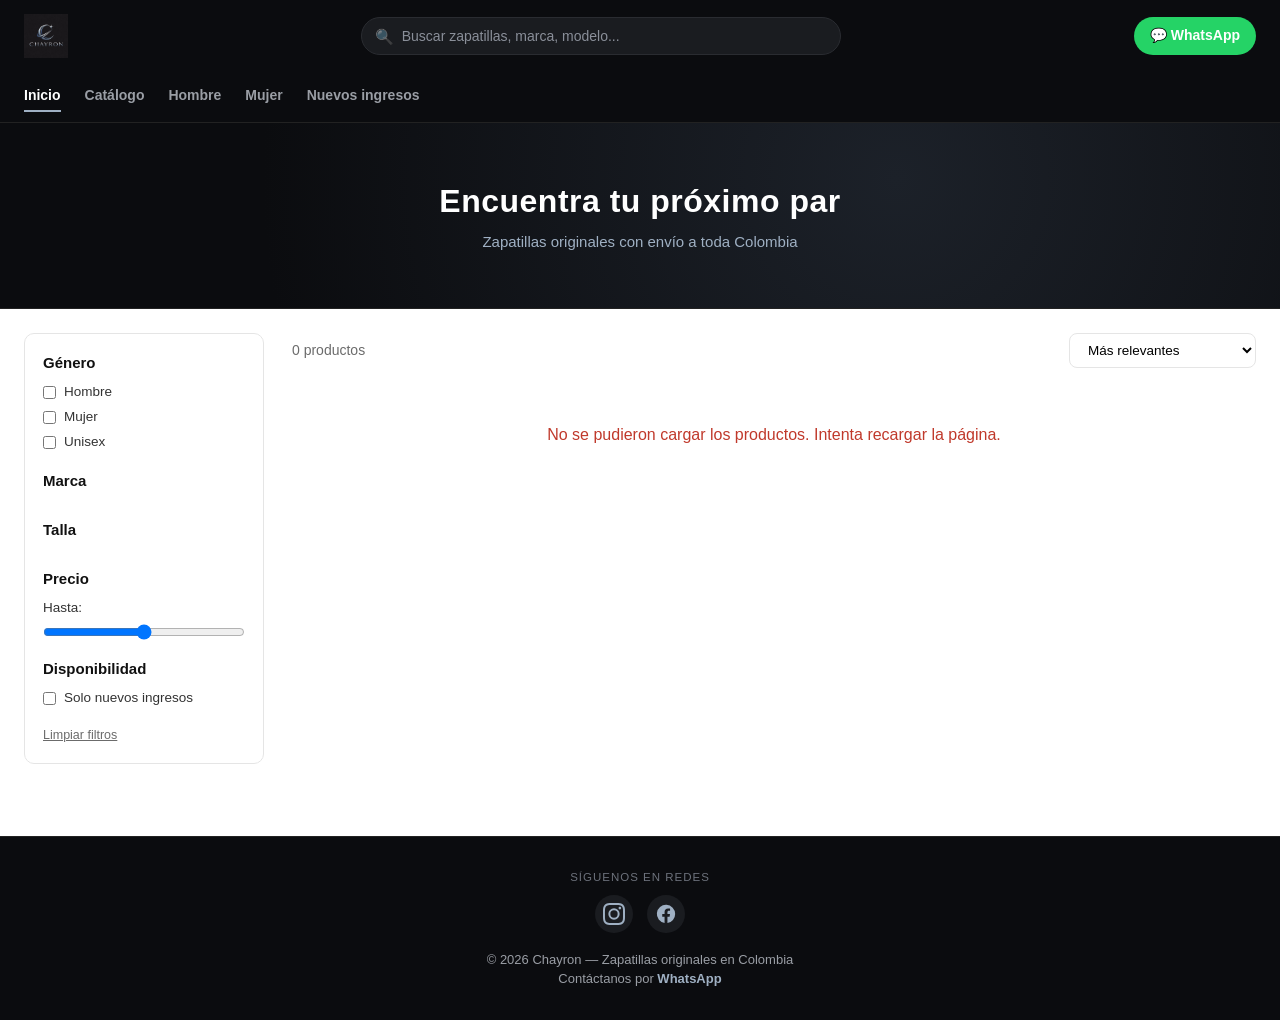
==== index.html @ 9e86478f "Add files via upload" ====
<!DOCTYPE html>
<html lang="es">
<head>
<meta charset="UTF-8" />
<meta name="viewport" content="width=device-width, initial-scale=1.0" />
<title>Chayron | Tienda de Zapatillas</title>
<link rel="stylesheet" href="styles.css" />
</head>
<body>

<header class="header">
  <div class="header__top">
    <a href="index.html" class="logo">
      <img src="logo.png" alt="Chayron" />
    </a>
    <div class="search-bar">
      <span class="icono-buscar">🔍</span>
      <input type="text" id="buscador" placeholder="Buscar zapatillas, marca, modelo..." />
    </div>
    <div class="header__acciones">
      <a class="btn-whatsapp" id="btn-whatsapp-header" href="#" target="_blank">
        💬 WhatsApp
      </a>
    </div>
  </div>
  <nav class="header__nav">
    <a href="index.html" class="activo">Inicio</a>
    <a href="#" data-categoria="todas">Catálogo</a>
    <a href="#" data-categoria="hombre">Hombre</a>
    <a href="#" data-categoria="mujer">Mujer</a>
    <a href="#" data-nuevo="1">Nuevos ingresos</a>
  </nav>
</header>

<section class="hero">
  <h1>Encuentra tu próximo par</h1>
  <p>Zapatillas originales con envío a toda Colombia</p>
</section>

<main class="contenido">

  <aside class="filtros">
    <h3>Género</h3>
    <div class="filtro-grupo" id="filtro-genero">
      <label><input type="checkbox" value="hombre" /> Hombre</label>
      <label><input type="checkbox" value="mujer" /> Mujer</label>
      <label><input type="checkbox" value="unisex" /> Unisex</label>
    </div>

    <h3>Marca</h3>
    <div class="filtro-grupo" id="filtro-marca">
      <!-- se llena dinámicamente desde app.js -->
    </div>

    <h3>Talla</h3>
    <div class="filtro-tallas" id="filtro-talla">
      <!-- se llena dinámicamente desde app.js -->
    </div>

    <h3>Precio</h3>
    <div class="filtro-grupo">
      <label>Hasta: <span id="precio-max-label"></span></label>
      <input type="range" id="precio-max" min="0" max="1000000" step="10000" />
    </div>

    <h3>Disponibilidad</h3>
    <div class="filtro-grupo">
      <label><input type="checkbox" id="filtro-nuevo" /> Solo nuevos ingresos</label>
    </div>

    <button class="btn-limpiar-filtros" id="btn-limpiar">Limpiar filtros</button>
  </aside>

  <section class="resultados">
    <div class="barra-resultados">
      <span class="barra-resultados__conteo" id="conteo-resultados">0 productos</span>
      <select class="orden-select" id="orden-select">
        <option value="relevancia">Más relevantes</option>
        <option value="precio-asc">Precio: menor a mayor</option>
        <option value="precio-desc">Precio: mayor a menor</option>
        <option value="nuevo">Más nuevos</option>
      </select>
    </div>

    <div class="grid-productos" id="grid-productos">
      <!-- productos renderizados por app.js -->
    </div>

    <div class="paginacion" id="paginacion"></div>
  </section>

</main>

<footer class="footer">
  <p class="footer__redes-label">Síguenos en redes</p>
  <div class="footer__redes">
    <a href="#" id="link-instagram" target="_blank" rel="noopener" aria-label="Instagram">
      <svg viewBox="0 0 24 24" width="22" height="22" fill="currentColor"><path d="M12 2.2c3.2 0 3.58.01 4.85.07 1.17.05 1.8.25 2.23.41.56.22.96.48 1.38.9.42.42.68.82.9 1.38.16.42.36 1.06.41 2.23.06 1.27.07 1.65.07 4.85s-.01 3.58-.07 4.85c-.05 1.17-.25 1.8-.41 2.23-.22.56-.48.96-.9 1.38-.42.42-.82.68-1.38.9-.42.16-1.06.36-2.23.41-1.27.06-1.65.07-4.85.07s-3.58-.01-4.85-.07c-1.17-.05-1.8-.25-2.23-.41a3.72 3.72 0 0 1-1.38-.9 3.72 3.72 0 0 1-.9-1.38c-.16-.42-.36-1.06-.41-2.23-.06-1.27-.07-1.65-.07-4.85s.01-3.58.07-4.85c.05-1.17.25-1.8.41-2.23.22-.56.48-.96.9-1.38.42-.42.82-.68 1.38-.9.42-.16 1.06-.36 2.23-.41 1.27-.06 1.65-.07 4.85-.07M12 0C8.74 0 8.33.01 7.05.07 5.78.13 4.9.33 4.14.63c-.8.31-1.48.72-2.15 1.39A5.9 5.9 0 0 0 .6 4.17c-.3.76-.5 1.64-.56 2.9C0 8.33 0 8.74 0 12s.01 3.67.07 4.95c.06 1.27.26 2.15.56 2.9.31.8.72 1.48 1.39 2.15.67.67 1.35 1.08 2.15 1.39.75.3 1.63.5 2.9.56C8.33 24 8.74 24 12 24s3.67-.01 4.95-.07c1.27-.06 2.15-.26 2.9-.56.8-.31 1.48-.72 2.15-1.39.67-.67 1.08-1.35 1.39-2.15.3-.75.5-1.63.56-2.9.06-1.28.07-1.69.07-4.95s-.01-3.67-.07-4.95c-.06-1.27-.26-2.15-.56-2.9a5.9 5.9 0 0 0-1.39-2.15A5.9 5.9 0 0 0 19.85.63c-.75-.3-1.63-.5-2.9-.56C15.67.01 15.26 0 12 0Z"/><path d="M12 5.84A6.16 6.16 0 1 0 18.16 12 6.16 6.16 0 0 0 12 5.84Zm0 10.16A4 4 0 1 1 16 12a4 4 0 0 1-4 4Z"/><circle cx="18.41" cy="5.59" r="1.44"/></svg>
    </a>
    <a href="#" id="link-facebook" target="_blank" rel="noopener" aria-label="Facebook">
      <svg viewBox="0 0 24 24" width="22" height="22" fill="currentColor"><path d="M22 12a10 10 0 1 0-11.56 9.88v-6.99H7.9V12h2.54V9.8c0-2.5 1.49-3.89 3.77-3.89 1.1 0 2.24.2 2.24.2v2.46H15.2c-1.24 0-1.63.77-1.63 1.56V12h2.78l-.44 2.89h-2.34v6.99A10 10 0 0 0 22 12Z"/></svg>
    </a>
  </div>
  <p>© 2026 Chayron — Zapatillas originales en Colombia</p>
  <p>Contáctanos por <a href="#" id="btn-whatsapp-footer" target="_blank">WhatsApp</a></p>
</footer>

<script src="config.js"></script>
<script src="supabase.js"></script>
<script src="app.js"></script>
</body>
</html>
---- styles.css ----
/* ===== Variables de marca Chayron (logo plateado sobre negro) ===== */
:root {
  --color-primario: #111111;      /* negro - texto principal */
  --color-negro: #0b0c0f;         /* negro de marca - header/footer/hero */
  --color-plata: #9fb0c3;         /* plateado/azulado del logo - acento principal */
  --color-plata-suave: #e8edf2;   /* plateado claro - fondos suaves */
  --color-acento: #e63946;        /* rojo - solo para badges de oferta/nuevo */
  --color-acento-suave: #ffe1e3;
  --color-fondo: #ffffff;
  --color-fondo-alt: #f7f7f8;
  --color-borde: #e5e5e5;
  --color-texto-suave: #6b6b6b;
  --radio: 10px;
  --sombra: 0 2px 10px rgba(0,0,0,0.06);
  --fuente: 'Segoe UI', Roboto, Helvetica, Arial, sans-serif;
}

* { box-sizing: border-box; margin: 0; padding: 0; }

body {
  font-family: var(--fuente);
  color: var(--color-primario);
  background: var(--color-fondo);
  line-height: 1.4;
}

a { text-decoration: none; color: inherit; }
ul { list-style: none; }
img { max-width: 100%; display: block; }
button { font-family: inherit; cursor: pointer; border: none; background: none; }

/* ===== Header ===== */
.header {
  position: sticky;
  top: 0;
  z-index: 100;
  background: var(--color-negro);
  border-bottom: 1px solid #222;
}

.header__top {
  display: flex;
  align-items: center;
  justify-content: space-between;
  gap: 16px;
  padding: 14px 24px;
  max-width: 1280px;
  margin: 0 auto;
}

.logo {
  display: flex;
  align-items: center;
  gap: 8px;
  font-size: 22px;
  font-weight: 800;
  letter-spacing: 1px;
  white-space: nowrap;
  color: #fff;
}

.logo img { height: 44px; width: auto; }

.search-bar {
  flex: 1;
  max-width: 480px;
  position: relative;
}

.search-bar input {
  width: 100%;
  padding: 10px 16px 10px 40px;
  border: 1px solid #2a2c31;
  border-radius: 999px;
  font-size: 14px;
  background: #1a1c20;
  color: #fff;
}

.search-bar input::placeholder { color: #8a8f99; }
.search-bar input:focus { outline: 2px solid var(--color-plata); }

.search-bar .icono-buscar {
  position: absolute;
  left: 14px;
  top: 50%;
  transform: translateY(-50%);
  font-size: 15px;
  opacity: 0.5;
}

.header__acciones {
  display: flex;
  align-items: center;
  gap: 18px;
  flex-shrink: 0;
}

.btn-whatsapp {
  display: flex;
  align-items: center;
  gap: 8px;
  background: #25d366;
  color: #fff;
  padding: 9px 16px;
  border-radius: 999px;
  font-weight: 600;
  font-size: 14px;
  white-space: nowrap;
}

.header__nav {
  display: flex;
  gap: 24px;
  padding: 10px 24px;
  max-width: 1280px;
  margin: 0 auto;
  font-size: 14px;
  font-weight: 600;
  overflow-x: auto;
}

.header__nav a { color: #9a9ea5; padding: 4px 0; }
.header__nav a.activo, .header__nav a:hover { color: #fff; border-bottom: 2px solid var(--color-plata); }

/* ===== Hero ===== */
.hero {
  background: radial-gradient(circle at 70% 30%, #1c2129, var(--color-negro) 70%);
  color: #fff;
  padding: 56px 24px;
  text-align: center;
  border-bottom: 1px solid #222;
}

.hero h1 { font-size: 32px; margin-bottom: 8px; letter-spacing: .5px; }
.hero p { color: var(--color-plata); font-size: 15px; }

/* ===== Layout principal ===== */
.contenido {
  max-width: 1280px;
  margin: 0 auto;
  padding: 24px;
  display: grid;
  grid-template-columns: 240px 1fr;
  gap: 28px;
}

/* ===== Filtros ===== */
.filtros {
  border: 1px solid var(--color-borde);
  border-radius: var(--radio);
  padding: 18px;
  height: fit-content;
  position: sticky;
  top: 90px;
}

.filtros h3 {
  font-size: 15px;
  margin-bottom: 10px;
  margin-top: 18px;
}
.filtros h3:first-child { margin-top: 0; }

.filtro-grupo { display: flex; flex-direction: column; gap: 6px; margin-bottom: 4px; }

.filtro-grupo label {
  display: flex;
  align-items: center;
  gap: 8px;
  font-size: 13.5px;
  color: #333;
  cursor: pointer;
}

.filtro-tallas {
  display: grid;
  grid-template-columns: repeat(4, 1fr);
  gap: 6px;
}

.filtro-tallas button {
  border: 1px solid var(--color-borde);
  border-radius: 6px;
  padding: 6px 0;
  font-size: 12.5px;
  background: #fff;
}

.filtro-tallas button.activo,
.filtro-tallas button:hover {
  border-color: var(--color-plata);
  background: var(--color-plata-suave);
  color: #334;
  font-weight: 700;
}

.btn-limpiar-filtros {
  margin-top: 16px;
  font-size: 12.5px;
  color: var(--color-texto-suave);
  text-decoration: underline;
}

/* ===== Barra de resultados ===== */
.barra-resultados {
  display: flex;
  justify-content: space-between;
  align-items: center;
  margin-bottom: 16px;
  flex-wrap: wrap;
  gap: 10px;
}

.barra-resultados__conteo { font-size: 14px; color: var(--color-texto-suave); }

.orden-select {
  padding: 8px 14px;
  border: 1px solid var(--color-borde);
  border-radius: 8px;
  font-size: 13.5px;
  background: #fff;
}

/* ===== Grid productos ===== */
.grid-productos {
  display: grid;
  grid-template-columns: repeat(auto-fill, minmax(220px, 1fr));
  gap: 18px;
}

.tarjeta-producto {
  border: 1px solid var(--color-borde);
  border-radius: var(--radio);
  overflow: hidden;
  background: #fff;
  transition: box-shadow .15s, transform .15s;
  position: relative;
}

.tarjeta-producto:hover {
  box-shadow: var(--sombra);
  transform: translateY(-2px);
}

.tarjeta-producto__imagen {
  aspect-ratio: 1 / 1;
  background: var(--color-fondo-alt);
  overflow: hidden;
}

.tarjeta-producto__imagen img {
  width: 100%;
  height: 100%;
  object-fit: cover;
}

.badge-nuevo {
  position: absolute;
  top: 10px;
  left: 10px;
  background: var(--color-acento);
  color: #fff;
  font-size: 11px;
  font-weight: 700;
  padding: 4px 10px;
  border-radius: 999px;
  z-index: 2;
}

.badge-sin-stock {
  position: absolute;
  inset: 0;
  background: rgba(255,255,255,0.7);
  display: flex;
  align-items: center;
  justify-content: center;
  font-weight: 700;
  color: var(--color-primario);
  font-size: 13px;
  z-index: 2;
}

.tarjeta-producto__info { padding: 12px 14px 16px; }
.tarjeta-producto__marca { font-size: 11.5px; color: var(--color-texto-suave); text-transform: uppercase; letter-spacing: .5px; }
.tarjeta-producto__nombre { font-size: 14px; font-weight: 600; margin: 3px 0 6px; min-height: 36px; }
.tarjeta-producto__precio { font-size: 16px; font-weight: 800; color: var(--color-primario); }
.tarjeta-producto__tallas { font-size: 11px; color: var(--color-texto-suave); margin-top: 4px; }

/* ===== Paginación ===== */
.paginacion {
  display: flex;
  justify-content: center;
  align-items: center;
  gap: 6px;
  margin-top: 32px;
}

.paginacion button {
  width: 34px;
  height: 34px;
  border: 1px solid var(--color-borde);
  border-radius: 8px;
  font-size: 13.5px;
  background: #fff;
}

.paginacion button.activo { background: var(--color-negro); color: #fff; border-color: var(--color-negro); }
.paginacion button:disabled { opacity: 0.4; cursor: not-allowed; }

/* ===== Footer ===== */
.footer {
  background: var(--color-negro);
  color: #9a9ea5;
  padding: 32px 24px;
  text-align: center;
  font-size: 13px;
  margin-top: 48px;
  border-top: 1px solid #222;
}
.footer a { color: var(--color-plata); font-weight: 600; }

.footer__redes-label {
  font-size: 11.5px;
  letter-spacing: 1px;
  text-transform: uppercase;
  color: #6d727c;
  margin-bottom: 10px;
}

.footer__redes {
  display: flex;
  justify-content: center;
  gap: 14px;
  margin-bottom: 18px;
}

.footer__redes a {
  width: 38px;
  height: 38px;
  display: flex;
  align-items: center;
  justify-content: center;
  border-radius: 50%;
  background: #1a1c20;
  color: var(--color-plata);
  transition: background .15s, color .15s;
}

.footer__redes a:hover {
  background: var(--color-plata);
  color: var(--color-negro);
}

/* ===== Página de detalle ===== */
.detalle {
  max-width: 1100px;
  margin: 0 auto;
  padding: 32px 24px;
  display: grid;
  grid-template-columns: 1fr 1fr;
  gap: 40px;
}

.detalle__galeria img,
.detalle__galeria video {
  width: 100%;
  border-radius: var(--radio);
  border: 1px solid var(--color-borde);
}

.detalle__galeria video { margin-top: 12px; }

.detalle__imagen-principal-cont {
  position: relative;
}

.detalle__flecha {
  position: absolute;
  top: 50%;
  transform: translateY(-50%);
  width: 38px;
  height: 38px;
  border-radius: 50%;
  border: none;
  background: rgba(11, 12, 15, 0.7);
  color: #fff;
  font-size: 22px;
  line-height: 1;
  cursor: pointer;
  display: flex;
  align-items: center;
  justify-content: center;
  z-index: 2;
}

.detalle__flecha:hover { background: var(--color-negro); }
.detalle__flecha--izq { left: 10px; }
.detalle__flecha--der { right: 10px; }

.detalle__miniaturas {
  display: flex;
  gap: 10px;
  margin-top: 12px;
  overflow-x: auto;
}

.detalle__miniaturas img {
  width: 70px;
  height: 70px;
  object-fit: cover;
  border-radius: 8px;
  border: 2px solid var(--color-borde);
  cursor: pointer;
  opacity: 0.7;
}

.detalle__miniaturas img:hover { opacity: 1; }

.detalle__miniaturas img.activa {
  border-color: var(--color-plata);
  opacity: 1;
}

.detalle__marca { color: var(--color-texto-suave); text-transform: uppercase; font-size: 13px; letter-spacing: .5px; }
.detalle__nombre { font-size: 26px; font-weight: 800; margin: 6px 0 14px; }
.detalle__precio { font-size: 28px; font-weight: 800; color: var(--color-negro); margin-bottom: 18px; }

.detalle__tallas-label { font-weight: 700; margin-bottom: 8px; font-size: 14px; }
.detalle__tallas { display: flex; flex-wrap: wrap; gap: 8px; margin-bottom: 24px; }

.detalle__tallas button {
  min-width: 46px;
  padding: 10px 6px;
  border: 1px solid var(--color-borde);
  border-radius: 8px;
  font-size: 13.5px;
}
.detalle__tallas button.seleccionada { border-color: var(--color-plata); background: var(--color-plata-suave); font-weight: 700; }

.btn-comprar {
  display: inline-flex;
  align-items: center;
  justify-content: center;
  gap: 10px;
  width: 100%;
  background: #25d366;
  color: #fff;
  padding: 15px;
  border-radius: var(--radio);
  font-weight: 700;
  font-size: 15px;
}

.detalle__volver { display: inline-block; margin-bottom: 16px; font-size: 13.5px; color: var(--color-texto-suave); }

/* ===== Responsive ===== */
@media (max-width: 860px) {
  .contenido { grid-template-columns: 1fr; }
  .filtros { position: static; }
  .detalle { grid-template-columns: 1fr; }
  .search-bar { order: 3; max-width: 100%; flex-basis: 100%; }
  .header__top { flex-wrap: wrap; }
}
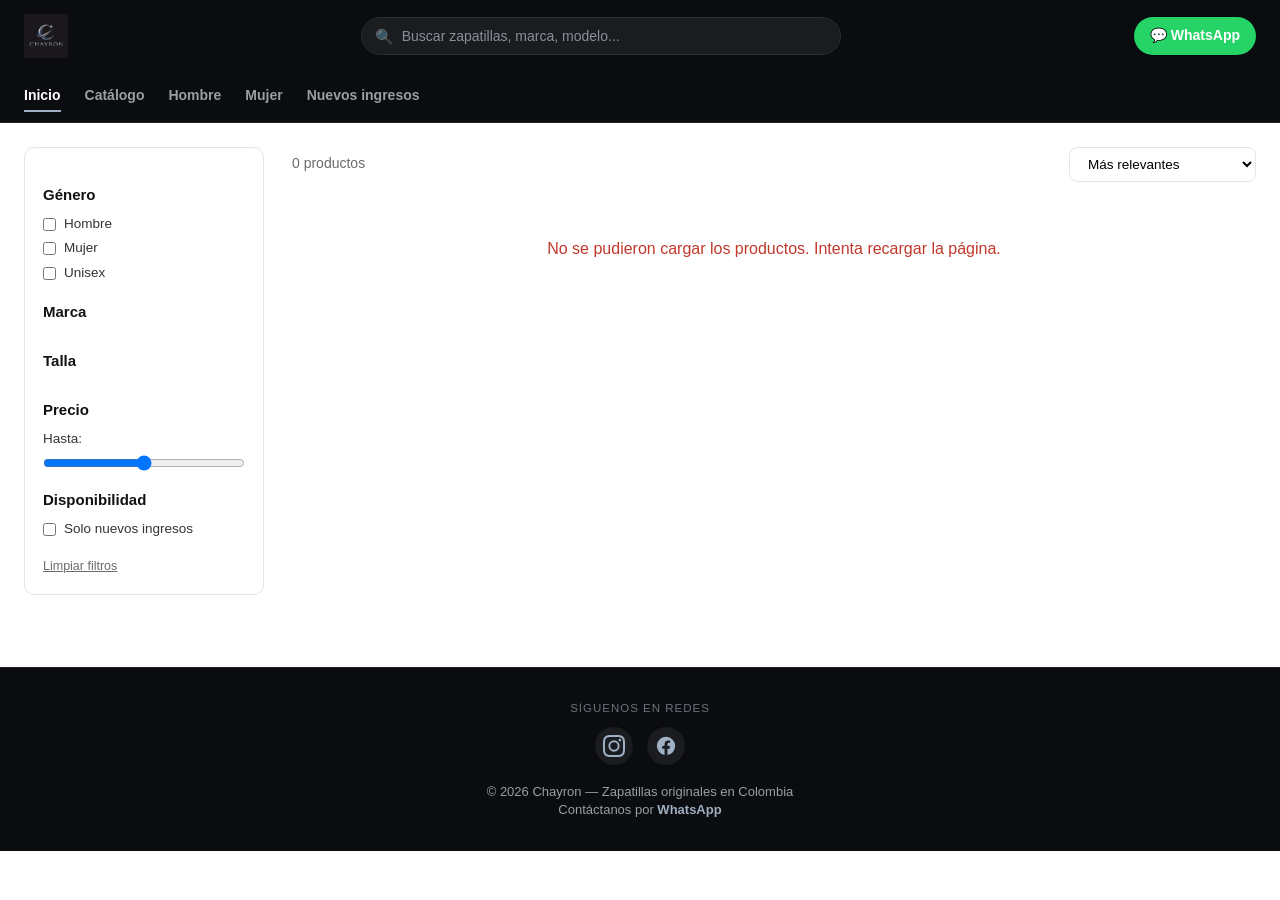
==== commit aa21252d: "Add files via upload" ====
--- a/index.html
+++ b/index.html
@@ -32,14 +32,21 @@
   </nav>
 </header>
 
-<section class="hero">
-  <h1>Encuentra tu próximo par</h1>
-  <p>Zapatillas originales con envío a toda Colombia</p>
+<section class="carrusel" id="carrusel" aria-label="Nuevos ingresos">
+  <div class="carrusel__pista" id="carrusel-pista">
+    <div class="carrusel__cargando">Chayron</div>
+  </div>
+  <div class="carrusel__puntos" id="carrusel-puntos"></div>
 </section>
 
 <main class="contenido">
 
-  <aside class="filtros">
+  <div class="filtros-fondo" id="filtros-fondo"></div>
+  <aside class="filtros" id="panel-filtros">
+    <div class="filtros__cabecera">
+      <strong>Filtros</strong>
+      <button type="button" id="btn-cerrar-filtros" aria-label="Cerrar filtros">✕</button>
+    </div>
     <h3>Género</h3>
     <div class="filtro-grupo" id="filtro-genero">
       <label><input type="checkbox" value="hombre" /> Hombre</label>
@@ -69,10 +76,12 @@
     </div>
 
     <button class="btn-limpiar-filtros" id="btn-limpiar">Limpiar filtros</button>
+    <button type="button" class="btn-aplicar-filtros" id="btn-aplicar-filtros">Ver resultados</button>
   </aside>
 
   <section class="resultados">
     <div class="barra-resultados">
+      <button type="button" class="btn-abrir-filtros" id="btn-abrir-filtros">☰ Filtros</button>
       <span class="barra-resultados__conteo" id="conteo-resultados">0 productos</span>
       <select class="orden-select" id="orden-select">
         <option value="relevancia">Más relevantes</option>
@@ -90,6 +99,12 @@
   </section>
 
 </main>
+
+<section class="envios" id="seccion-envios" hidden>
+  <h2>Envíos realizados</h2>
+  <p>Pedidos que ya llegaron a manos de nuestros clientes</p>
+  <div class="envios__tira" id="envios-tira"></div>
+</section>
 
 <footer class="footer">
   <p class="footer__redes-label">Síguenos en redes</p>
--- a/styles.css
+++ b/styles.css
@@ -123,17 +123,115 @@
 .header__nav a { color: #9a9ea5; padding: 4px 0; }
 .header__nav a.activo, .header__nav a:hover { color: #fff; border-bottom: 2px solid var(--color-plata); }
 
-/* ===== Hero ===== */
-.hero {
-  background: radial-gradient(circle at 70% 30%, #1c2129, var(--color-negro) 70%);
-  color: #fff;
-  padding: 56px 24px;
-  text-align: center;
+/* ===== Carrusel de nuevos ingresos ===== */
+.carrusel {
+  position: relative;
+  background: radial-gradient(circle at 75% 40%, #1c2129, var(--color-negro) 70%);
+  color: #fff;
   border-bottom: 1px solid #222;
-}
-
-.hero h1 { font-size: 32px; margin-bottom: 8px; letter-spacing: .5px; }
-.hero p { color: var(--color-plata); font-size: 15px; }
+  overflow: hidden;
+}
+
+.carrusel__pista {
+  position: relative;
+  max-width: 1100px;
+  margin: 0 auto;
+  min-height: 400px;
+}
+
+.carrusel__cargando {
+  position: absolute; inset: 0;
+  display: flex; align-items: center; justify-content: center;
+  letter-spacing: 6px; text-transform: uppercase;
+  color: #3b414b; font-weight: 700;
+}
+
+.carrusel__slide {
+  position: absolute; inset: 0;
+  display: grid;
+  grid-template-columns: 1fr 1fr;
+  align-items: center;
+  gap: 32px;
+  padding: 28px 24px 44px;
+  opacity: 0;
+  visibility: hidden;
+  transition: opacity .7s ease, visibility .7s;
+}
+.carrusel__slide.activa { opacity: 1; visibility: visible; }
+
+.carrusel__texto { order: 1; }
+.carrusel__foto { order: 2; height: 100%; display: flex; align-items: center; justify-content: center; }
+.carrusel__foto img {
+  width: 100%;
+  max-width: 300px;
+  aspect-ratio: 1 / 1;
+  object-fit: cover;
+  border-radius: 18px;
+  box-shadow: 0 18px 40px rgba(0,0,0,.45);
+  transform: scale(.96);
+  transition: transform 5s ease-out;
+}
+.carrusel__slide.activa .carrusel__foto img { transform: scale(1); }
+
+.carrusel__etiqueta {
+  display: inline-block;
+  background: var(--color-acento);
+  color: #fff;
+  font-size: 11px; font-weight: 800; letter-spacing: 1.5px;
+  text-transform: uppercase;
+  padding: 5px 12px; border-radius: 999px;
+}
+.carrusel__texto h2 { font-size: 34px; line-height: 1.1; margin: 14px 0 10px; }
+.carrusel__precio { font-size: 20px; color: var(--color-plata); font-weight: 700; margin-bottom: 20px; }
+.carrusel__boton {
+  display: inline-block;
+  border: 1px solid var(--color-plata);
+  color: #fff;
+  padding: 10px 22px;
+  border-radius: 999px;
+  font-size: 14px; font-weight: 600;
+  transition: background .15s, color .15s;
+}
+.carrusel__slide:hover .carrusel__boton { background: var(--color-plata); color: var(--color-negro); }
+
+.carrusel__puntos {
+  position: absolute; left: 0; right: 0; bottom: 14px;
+  display: flex; justify-content: center; gap: 8px;
+}
+.carrusel__puntos button {
+  width: 8px; height: 8px; border-radius: 999px;
+  background: #4a505b; padding: 0;
+  transition: width .25s, background .25s;
+}
+.carrusel__puntos button.activo { width: 24px; background: var(--color-plata); }
+
+/* ===== Botón y panel de filtros (celular) ===== */
+.btn-abrir-filtros {
+  display: none;
+  border: 1px solid var(--color-borde);
+  background: #fff;
+  border-radius: 8px;
+  padding: 8px 14px;
+  font-size: 13.5px;
+  font-weight: 600;
+}
+.filtros__cabecera, .btn-aplicar-filtros, .filtros-fondo { display: none; }
+
+/* ===== Envíos realizados ===== */
+.envios { max-width: 1100px; margin: 40px auto 0; padding: 0 24px; text-align: center; }
+.envios h2 { font-size: 22px; margin-bottom: 4px; }
+.envios p { font-size: 13.5px; color: var(--color-texto-suave); margin-bottom: 16px; }
+.envios__tira {
+  display: flex; gap: 12px; overflow-x: auto;
+  scroll-snap-type: x mandatory; padding-bottom: 8px;
+}
+.envios__tira img {
+  flex: 0 0 auto; height: 220px; width: auto;
+  border-radius: var(--radio); border: 1px solid var(--color-borde);
+  scroll-snap-align: start;
+}
+
+body.sin-scroll { overflow: hidden; }
 
 /* ===== Layout principal ===== */
 .contenido {
@@ -456,9 +554,98 @@
 
 /* ===== Responsive ===== */
 @media (max-width: 860px) {
-  .contenido { grid-template-columns: 1fr; }
-  .filtros { position: static; }
+  .contenido { grid-template-columns: 1fr; padding: 16px 14px; gap: 14px; }
   .detalle { grid-template-columns: 1fr; }
+
+  /* Cabecera compacta: logo + WhatsApp arriba, buscador debajo */
+  .header__top { flex-wrap: wrap; gap: 10px; padding: 10px 14px; }
+  .logo img { height: 36px; }
+  .header__acciones { margin-left: auto; }
+  .btn-whatsapp { padding: 8px 14px; font-size: 13px; }
   .search-bar { order: 3; max-width: 100%; flex-basis: 100%; }
-  .header__top { flex-wrap: wrap; }
-}
+  .search-bar input { padding: 9px 14px 9px 38px; }
+  .header__nav { gap: 20px; padding: 6px 14px 8px; font-size: 13.5px; }
+
+  /* Carrusel: foto arriba, texto abajo, más bajo y limpio */
+  .carrusel__pista { min-height: 470px; }
+  .carrusel__slide {
+    grid-template-columns: 1fr;
+    grid-template-rows: auto auto;
+    align-content: start;
+    justify-items: center;
+    text-align: center;
+    gap: 14px;
+    padding: 18px 20px 48px;
+  }
+  .carrusel__foto { order: 1; height: auto; }
+  .carrusel__foto img { max-width: 230px; border-radius: 16px; }
+  .carrusel__texto { order: 2; }
+  .carrusel__texto h2 { font-size: 22px; margin: 10px 0 6px; }
+  .carrusel__precio { font-size: 17px; margin-bottom: 12px; }
+  .carrusel__boton { padding: 9px 20px; font-size: 13.5px; }
+
+  /* Barra de resultados: botón Filtros + conteo + orden en una sola línea */
+  .barra-resultados { flex-wrap: nowrap; gap: 8px; margin-bottom: 12px; }
+  .btn-abrir-filtros { display: inline-block; }
+  .barra-resultados__conteo { flex: 1; font-size: 12.5px; white-space: nowrap; }
+  .orden-select { padding: 8px 8px; font-size: 12.5px; max-width: 150px; }
+
+  /* Filtros como panel que sube desde abajo */
+  .filtros {
+    position: fixed;
+    left: 0; right: 0; bottom: 0;
+    top: auto;
+    max-height: 85vh;
+    overflow-y: auto;
+    background: #fff;
+    border-radius: 18px 18px 0 0;
+    border: none;
+    padding: 0 18px 90px;
+    z-index: 300;
+    transform: translateY(105%);
+    transition: transform .28s ease;
+    box-shadow: 0 -10px 30px rgba(0,0,0,.25);
+  }
+  .filtros.abierto { transform: translateY(0); }
+  .filtros-fondo {
+    display: block;
+    position: fixed; inset: 0;
+    background: rgba(0,0,0,.55);
+    z-index: 250;
+    opacity: 0; pointer-events: none;
+    transition: opacity .25s;
+  }
+  .filtros-fondo.abierto { opacity: 1; pointer-events: auto; }
+  .filtros__cabecera {
+    display: flex; justify-content: space-between; align-items: center;
+    position: sticky; top: 0; background: #fff;
+    padding: 16px 0 10px; font-size: 16px;
+    border-bottom: 1px solid var(--color-borde);
+    margin-bottom: 4px;
+  }
+  .filtros__cabecera button { font-size: 18px; padding: 4px 8px; }
+  .btn-aplicar-filtros {
+    display: block;
+    position: fixed; left: 18px; right: 18px; bottom: 18px;
+    background: var(--color-negro); color: #fff;
+    padding: 14px; border-radius: 12px; font-weight: 700; font-size: 15px;
+    z-index: 310;
+    transform: translateY(200%);
+    transition: transform .28s ease;
+  }
+  .filtros.abierto .btn-aplicar-filtros { transform: translateY(0); }
+  .filtro-tallas { grid-template-columns: repeat(5, 1fr); }
+
+  /* Productos: 2 columnas, tarjetas más compactas */
+  .grid-productos { grid-template-columns: repeat(2, 1fr); gap: 10px; }
+  .tarjeta-producto__info { padding: 8px 10px 12px; }
+  .tarjeta-producto__marca { font-size: 10.5px; }
+  .tarjeta-producto__nombre { font-size: 13px; min-height: 34px; }
+  .tarjeta-producto__precio { font-size: 14.5px; }
+  .tarjeta-producto__tallas { font-size: 10.5px; }
+  .badge-nuevo { top: 8px; left: 8px; font-size: 10px; padding: 3px 8px; }
+
+  .envios { padding: 0 14px; margin-top: 28px; }
+  .envios__tira img { height: 170px; }
+  .footer { margin-top: 32px; }
+}
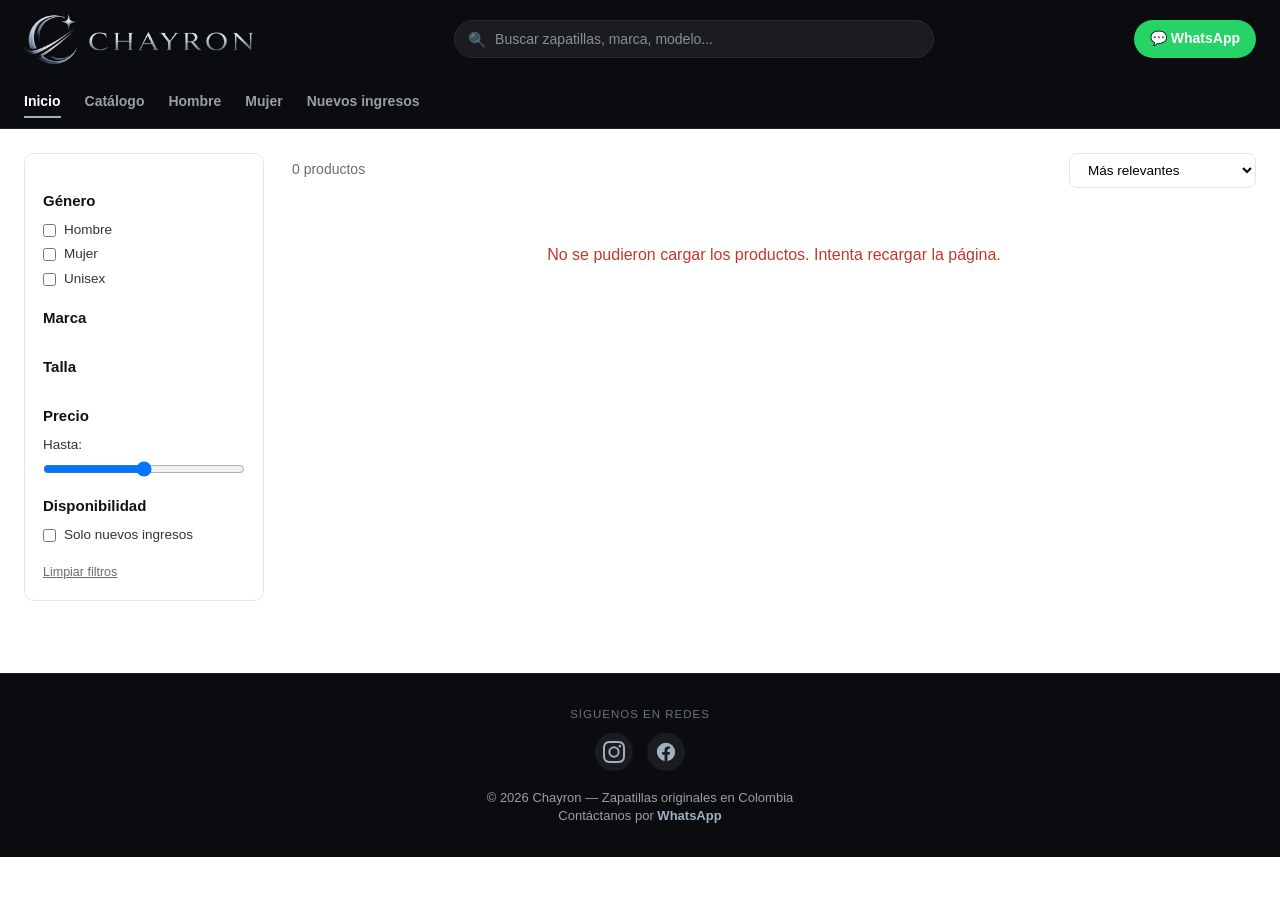
==== commit 0ccd082e: "Add files via upload" ====
--- a/index.html
+++ b/index.html
@@ -102,9 +102,21 @@
 
 <section class="envios" id="seccion-envios" hidden>
   <h2>Envíos realizados</h2>
-  <p>Pedidos que ya llegaron a manos de nuestros clientes</p>
-  <div class="envios__tira" id="envios-tira"></div>
+  <p>Pedidos reales que ya llegaron a manos de nuestros clientes</p>
+  <div id="envios-videos-bloque" hidden>
+    <h3>Así preparamos tu pedido</h3>
+    <div class="envios__tira" id="envios-videos"></div>
+  </div>
+  <div id="envios-fotos-bloque" hidden>
+    <h3>Clientes que ya recibieron</h3>
+    <div class="envios__tira" id="envios-tira"></div>
+  </div>
 </section>
+
+<div class="visor" id="visor" hidden>
+  <button class="visor__cerrar" id="visor-cerrar" aria-label="Cerrar">×</button>
+  <div class="visor__contenido" id="visor-contenido"></div>
+</div>
 
 <footer class="footer">
   <p class="footer__redes-label">Síguenos en redes</p>
--- a/styles.css
+++ b/styles.css
@@ -17,6 +17,7 @@
 
 * { box-sizing: border-box; margin: 0; padding: 0; }
 
+html, body { overflow-x: hidden; }
 body {
   font-family: var(--fuente);
   color: var(--color-primario);
@@ -59,7 +60,7 @@
   color: #fff;
 }
 
-.logo img { height: 44px; width: auto; }
+.logo img { height: 50px; width: auto; }
 
 .search-bar {
   flex: 1;
@@ -120,7 +121,7 @@
   overflow-x: auto;
 }
 
-.header__nav a { color: #9a9ea5; padding: 4px 0; }
+.header__nav a { color: #9a9ea5; padding: 4px 0; white-space: nowrap; }
 .header__nav a.activo, .header__nav a:hover { color: #fff; border-bottom: 2px solid var(--color-plata); }
 
 /* ===== Carrusel de nuevos ingresos ===== */
@@ -221,14 +222,39 @@
 .envios { max-width: 1100px; margin: 40px auto 0; padding: 0 24px; text-align: center; }
 .envios h2 { font-size: 22px; margin-bottom: 4px; }
 .envios p { font-size: 13.5px; color: var(--color-texto-suave); margin-bottom: 16px; }
+.envios h3 { font-size: 14px; font-weight: 700; margin: 22px 0 10px; text-align: left; color: #333; }
 .envios__tira {
   display: flex; gap: 12px; overflow-x: auto;
   scroll-snap-type: x mandatory; padding-bottom: 8px;
-}
-.envios__tira img {
-  flex: 0 0 auto; height: 220px; width: auto;
+  -webkit-overflow-scrolling: touch;
+}
+.envios__tira img, .envios__video {
+  flex: 0 0 auto; height: 260px; width: auto;
   border-radius: var(--radio); border: 1px solid var(--color-borde);
-  scroll-snap-align: start;
+  scroll-snap-align: start; cursor: zoom-in; background: #111;
+}
+.envios__video { position: relative; padding: 0; overflow: hidden; cursor: pointer; }
+.envios__video img { height: 100%; border: 0; border-radius: 0; cursor: pointer; }
+.envios__play {
+  position: absolute; left: 50%; top: 50%; transform: translate(-50%, -50%);
+  width: 52px; height: 52px; border-radius: 50%;
+  background: rgba(11,12,15,.7); color: #fff; font-size: 20px;
+  display: flex; align-items: center; justify-content: center; padding-left: 4px;
+}
+
+/* Visor (ampliar foto o video) */
+.visor {
+  position: fixed; inset: 0; z-index: 500;
+  background: rgba(0,0,0,.88);
+  display: flex; align-items: center; justify-content: center; padding: 16px;
+}
+.visor[hidden] { display: none; }
+.visor__contenido img, .visor__contenido video {
+  max-width: 100%; max-height: 88vh; border-radius: 10px; background: #000;
+}
+.visor__cerrar {
+  position: absolute; top: 10px; right: 14px; color: #fff;
+  font-size: 34px; line-height: 1; padding: 6px 12px;
 }
 
 body.sin-scroll { overflow: hidden; }
@@ -404,6 +430,7 @@
 }
 
 .paginacion button.activo { background: var(--color-negro); color: #fff; border-color: var(--color-negro); }
+.paginacion__puntos { color: var(--color-texto-suave); padding: 0 2px; }
 .paginacion button:disabled { opacity: 0.4; cursor: not-allowed; }
 
 /* ===== Footer ===== */
@@ -554,7 +581,8 @@
 
 /* ===== Responsive ===== */
 @media (max-width: 860px) {
-  .contenido { grid-template-columns: 1fr; padding: 16px 14px; gap: 14px; }
+  .contenido { grid-template-columns: minmax(0, 1fr); padding: 16px 14px; gap: 14px; }
+  .resultados { min-width: 0; }
   .detalle { grid-template-columns: 1fr; }
 
   /* Cabecera compacta: logo + WhatsApp arriba, buscador debajo */
@@ -646,6 +674,6 @@
   .badge-nuevo { top: 8px; left: 8px; font-size: 10px; padding: 3px 8px; }
 
   .envios { padding: 0 14px; margin-top: 28px; }
-  .envios__tira img { height: 170px; }
+  .envios__tira img, .envios__video { height: 230px; }
   .footer { margin-top: 32px; }
 }
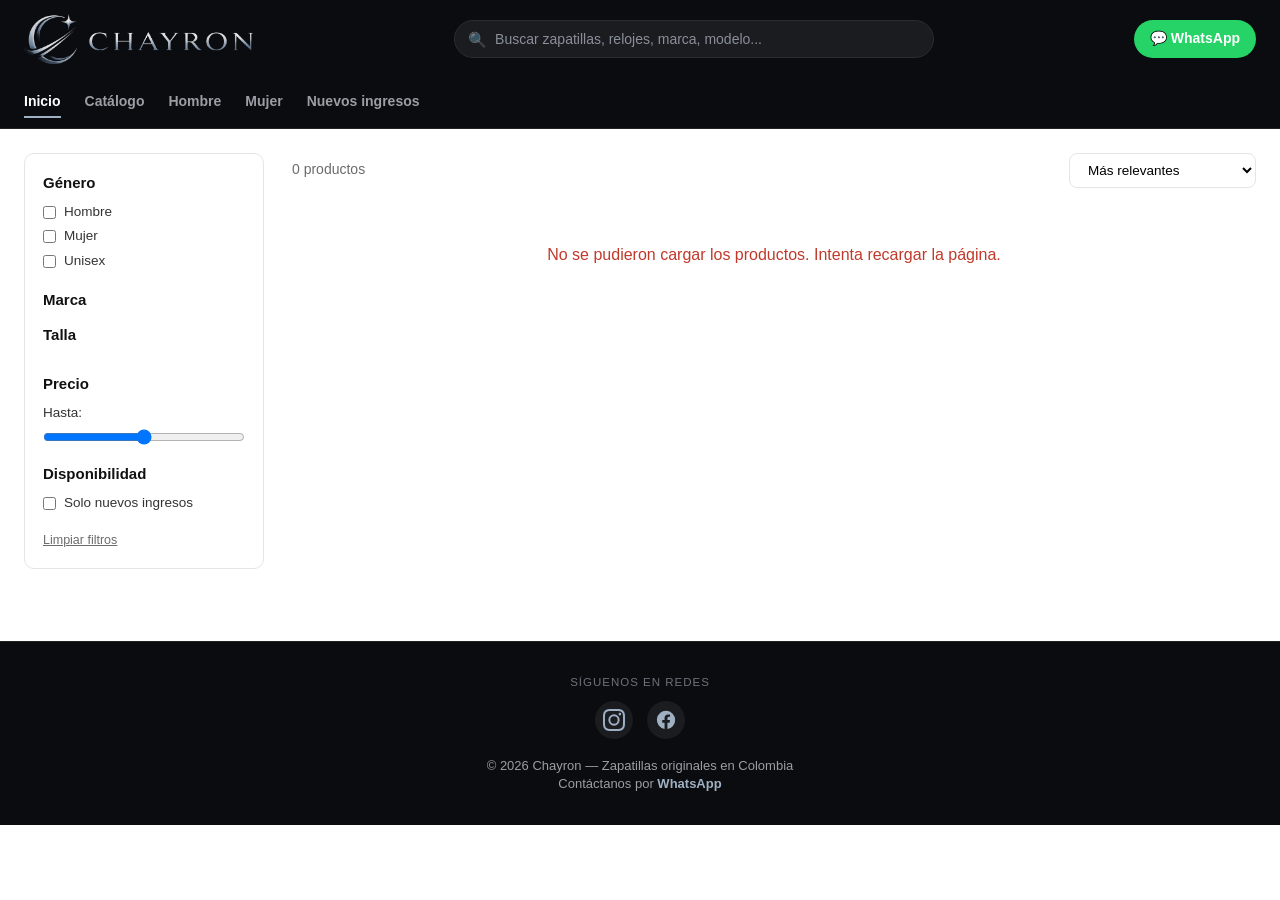
==== commit a864b3b3: "Add files via upload" ====
--- a/index.html
+++ b/index.html
@@ -15,7 +15,7 @@
     </a>
     <div class="search-bar">
       <span class="icono-buscar">🔍</span>
-      <input type="text" id="buscador" placeholder="Buscar zapatillas, marca, modelo..." />
+      <input type="text" id="buscador" placeholder="Buscar zapatillas, relojes, marca, modelo..." />
     </div>
     <div class="header__acciones">
       <a class="btn-whatsapp" id="btn-whatsapp-header" href="#" target="_blank">
@@ -28,6 +28,7 @@
     <a href="#" data-categoria="todas">Catálogo</a>
     <a href="#" data-categoria="hombre">Hombre</a>
     <a href="#" data-categoria="mujer">Mujer</a>
+    <a href="#" data-cat="relojes" id="nav-relojes" hidden>Relojes</a>
     <a href="#" data-nuevo="1">Nuevos ingresos</a>
   </nav>
 </header>
@@ -47,11 +48,13 @@
       <strong>Filtros</strong>
       <button type="button" id="btn-cerrar-filtros" aria-label="Cerrar filtros">✕</button>
     </div>
+    <div id="bloque-genero">
     <h3>Género</h3>
     <div class="filtro-grupo" id="filtro-genero">
       <label><input type="checkbox" value="hombre" /> Hombre</label>
       <label><input type="checkbox" value="mujer" /> Mujer</label>
       <label><input type="checkbox" value="unisex" /> Unisex</label>
+    </div>
     </div>
 
     <h3>Marca</h3>
@@ -59,9 +62,11 @@
       <!-- se llena dinámicamente desde app.js -->
     </div>
 
+    <div id="bloque-talla">
     <h3>Talla</h3>
     <div class="filtro-tallas" id="filtro-talla">
       <!-- se llena dinámicamente desde app.js -->
+    </div>
     </div>
 
     <h3>Precio</h3>
@@ -80,6 +85,7 @@
   </aside>
 
   <section class="resultados">
+    <div class="tabs-categoria" id="tabs-categoria" hidden></div>
     <div class="barra-resultados">
       <button type="button" class="btn-abrir-filtros" id="btn-abrir-filtros">☰ Filtros</button>
       <span class="barra-resultados__conteo" id="conteo-resultados">0 productos</span>
--- a/styles.css
+++ b/styles.css
@@ -677,3 +677,11 @@
   .envios__tira img, .envios__video { height: 230px; }
   .footer { margin-top: 32px; }
 }
+
+/* ---------- Categorías (Zapatillas / Relojes) ---------- */
+.tabs-categoria { display:flex; gap:8px; margin:0 0 14px; overflow-x:auto; -webkit-overflow-scrolling:touch; }
+.tabs-categoria[hidden] { display:none; }
+.tabs-categoria button { flex-shrink:0; padding:9px 18px; border:1px solid #d8dbe0; background:#fff; border-radius:999px; font-size:14px; font-weight:600; color:#222; cursor:pointer; }
+.tabs-categoria button.activo { background:#0b0c0f; color:#fff; border-color:#0b0c0f; }
+.header__nav a[hidden] { display:none; }
+.detalle__tallas button.color { min-width:auto; padding:10px 16px; }
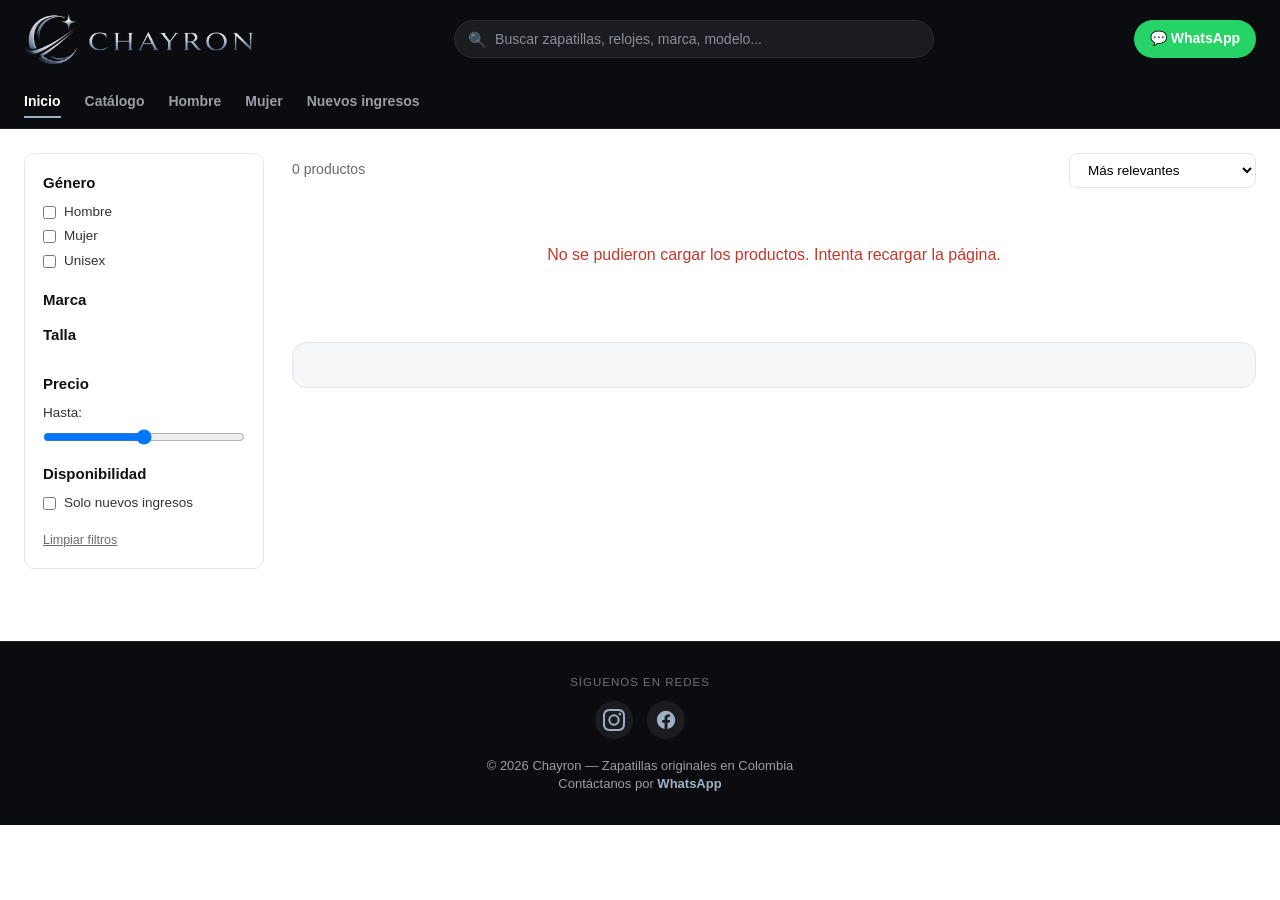
==== commit 4dd3fec8: "Add files via upload" ====
--- a/index.html
+++ b/index.html
@@ -32,13 +32,6 @@
     <a href="#" data-nuevo="1">Nuevos ingresos</a>
   </nav>
 </header>
-
-<section class="carrusel" id="carrusel" aria-label="Nuevos ingresos">
-  <div class="carrusel__pista" id="carrusel-pista">
-    <div class="carrusel__cargando">Chayron</div>
-  </div>
-  <div class="carrusel__puntos" id="carrusel-puntos"></div>
-</section>
 
 <main class="contenido">
 
@@ -106,6 +99,14 @@
 
 </main>
 
+<section class="carrusel" id="carrusel" aria-label="Nuevos ingresos">
+  <h2 class="carrusel__titulo">Nuevos ingresos</h2>
+  <div class="carrusel__pista" id="carrusel-pista">
+    <div class="carrusel__cargando">Chayron</div>
+  </div>
+  <div class="carrusel__puntos" id="carrusel-puntos"></div>
+</section>
+
 <section class="envios" id="seccion-envios" hidden>
   <h2>Envíos realizados</h2>
   <p>Pedidos reales que ya llegaron a manos de nuestros clientes</p>
--- a/styles.css
+++ b/styles.css
@@ -685,3 +685,62 @@
 .tabs-categoria button.activo { background:#0b0c0f; color:#fff; border-color:#0b0c0f; }
 .header__nav a[hidden] { display:none; }
 .detalle__tallas button.color { min-width:auto; padding:10px 16px; }
+
+/* ---------- Botón de compra siempre visible ---------- */
+.detalle__compra { display:flex; align-items:center; gap:12px; }
+.detalle__compra-precio { display:none; }
+.detalle__aviso { color:#b42318; background:#fdecea; padding:9px 12px; border-radius:9px; }
+
+@media (max-width: 860px) {
+  .detalle { padding: 14px 14px 24px; gap: 18px; }
+  /* la foto no ocupa toda la pantalla: así se ve el nombre y el precio sin bajar tanto */
+  .detalle__imagen-principal-cont img { max-height: 58vh; object-fit: contain; background: #f4f4f5; }
+  .detalle__nombre { font-size: 22px; margin: 4px 0 8px; }
+  .detalle__precio { display: none; } /* el precio va en la barra de abajo */
+
+  .detalle__compra {
+    position: fixed; left: 0; right: 0; bottom: 0; z-index: 40;
+    background: #fff; border-top: 1px solid var(--color-borde);
+    padding: 10px 14px calc(10px + env(safe-area-inset-bottom));
+    box-shadow: 0 -4px 18px rgba(0,0,0,.08);
+  }
+  .detalle__compra-precio { display:block; font-weight:800; font-size:15px; line-height:1.15; white-space:nowrap; }
+  .detalle__compra .btn-comprar { flex:1; width:auto; padding:14px 8px; font-size:14px; white-space:nowrap; }
+  body.pagina-detalle { padding-bottom: 76px; }
+}
+
+
+/* ===== Carrusel abajo + paginación destacada ===== */
+.carrusel__titulo {
+  text-align: center; margin: 0; padding: 26px 16px 0;
+  font-size: 22px; letter-spacing: 1px;
+}
+.carrusel { margin-top: 40px; border-top: 1px solid #222; }
+@media (min-width: 861px) { .carrusel__pista { min-height: 380px; } }
+@media (max-width: 860px) { .carrusel__pista { min-height: 500px; } }
+
+.paginacion {
+  flex-direction: column;
+  gap: 12px;
+  margin-top: 36px;
+  padding: 22px 16px;
+  background: #f5f6f8;
+  border: 1px solid var(--color-borde);
+  border-radius: 14px;
+}
+.paginacion__info { font-size: 15px; color: var(--color-texto); text-align: center; }
+.paginacion__barra { width: 100%; max-width: 320px; height: 6px; background: #dfe2e7; border-radius: 99px; overflow: hidden; }
+.paginacion__barra span { display: block; height: 100%; background: var(--color-negro); border-radius: 99px; }
+.paginacion button.paginacion__mas {
+  width: auto; height: auto;
+  padding: 14px 34px;
+  background: var(--color-negro); color: #fff;
+  border: 0; border-radius: 99px;
+  font-size: 16px; font-weight: 700;
+  box-shadow: 0 6px 18px rgba(0,0,0,.25);
+  animation: pulsoMas 2s ease-in-out infinite;
+}
+@keyframes pulsoMas { 0%,100% { transform: translateY(0); } 50% { transform: translateY(-3px); } }
+.paginacion__nums { display: flex; align-items: center; justify-content: center; gap: 6px; flex-wrap: wrap; }
+.paginacion__nums button { width: 40px; height: 40px; font-size: 15px; }
+.paginacion__pagina { font-size: 12.5px; color: var(--color-texto-suave); }
